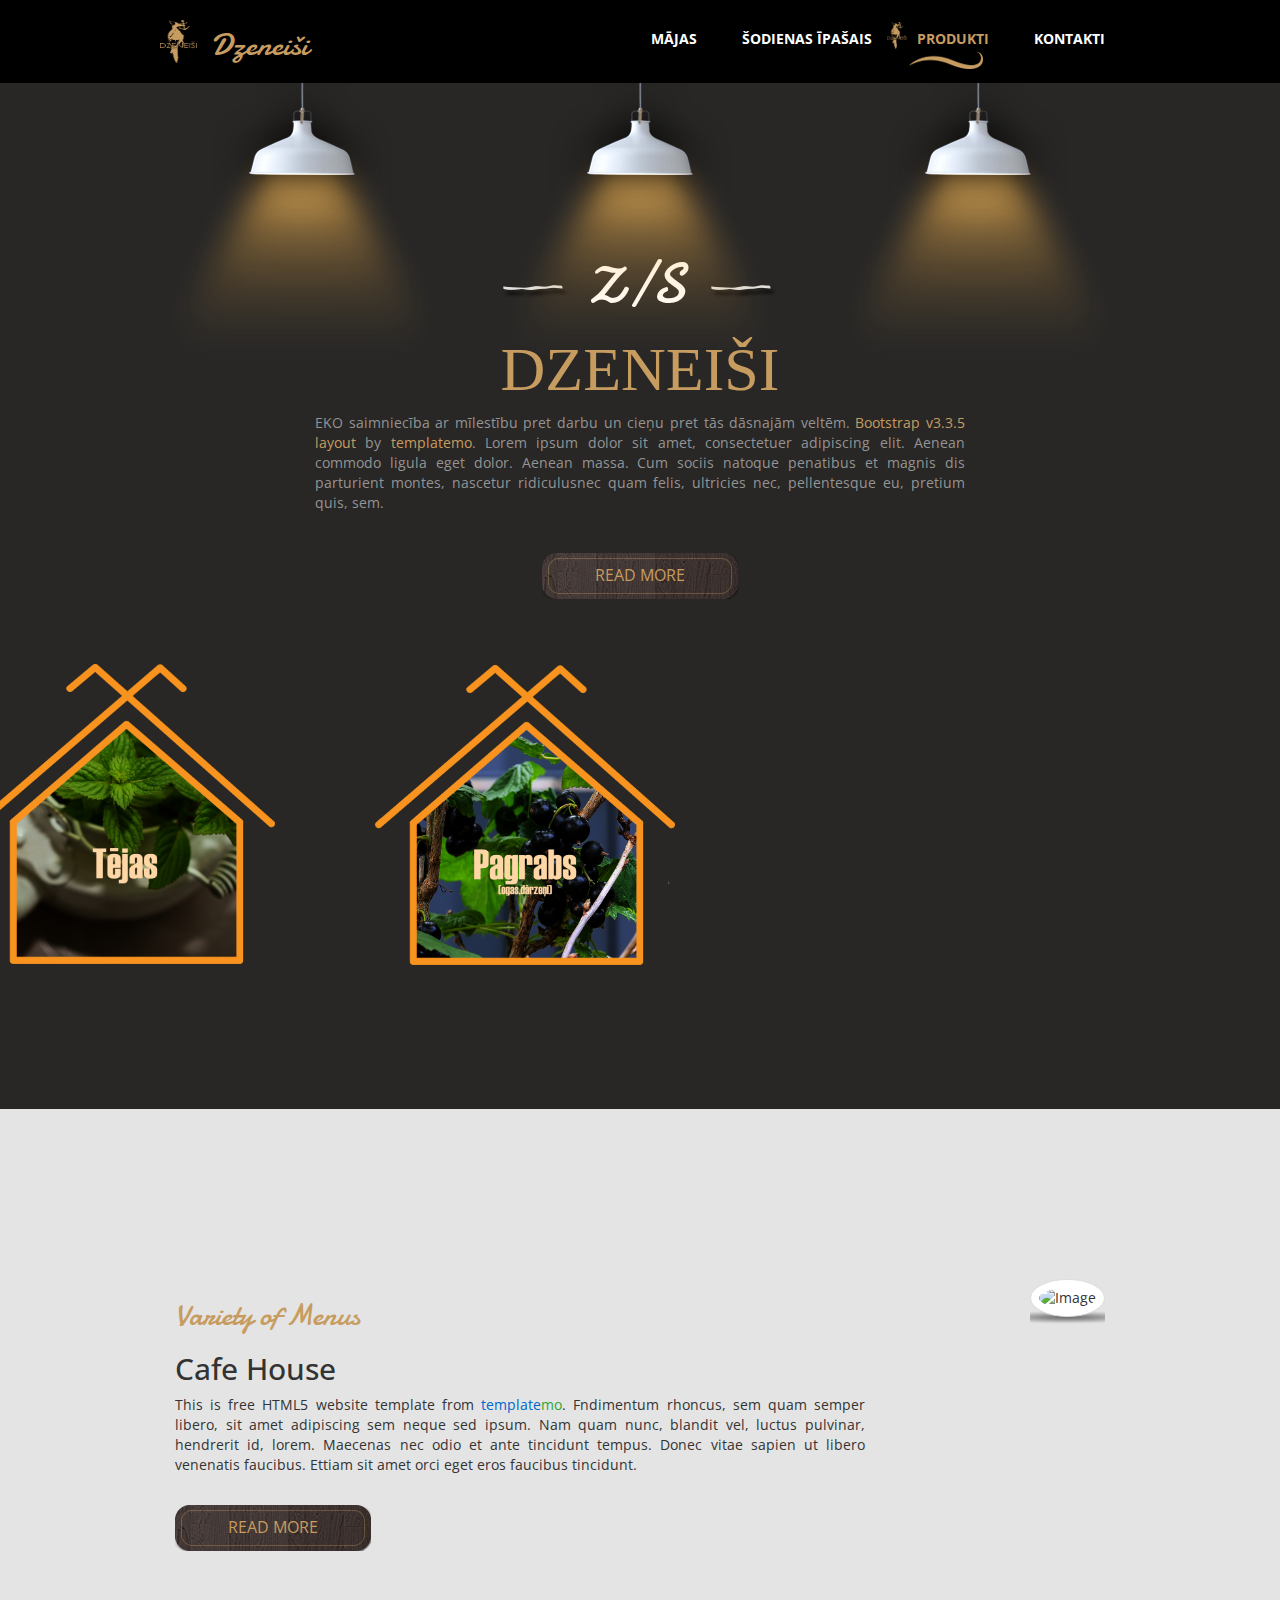
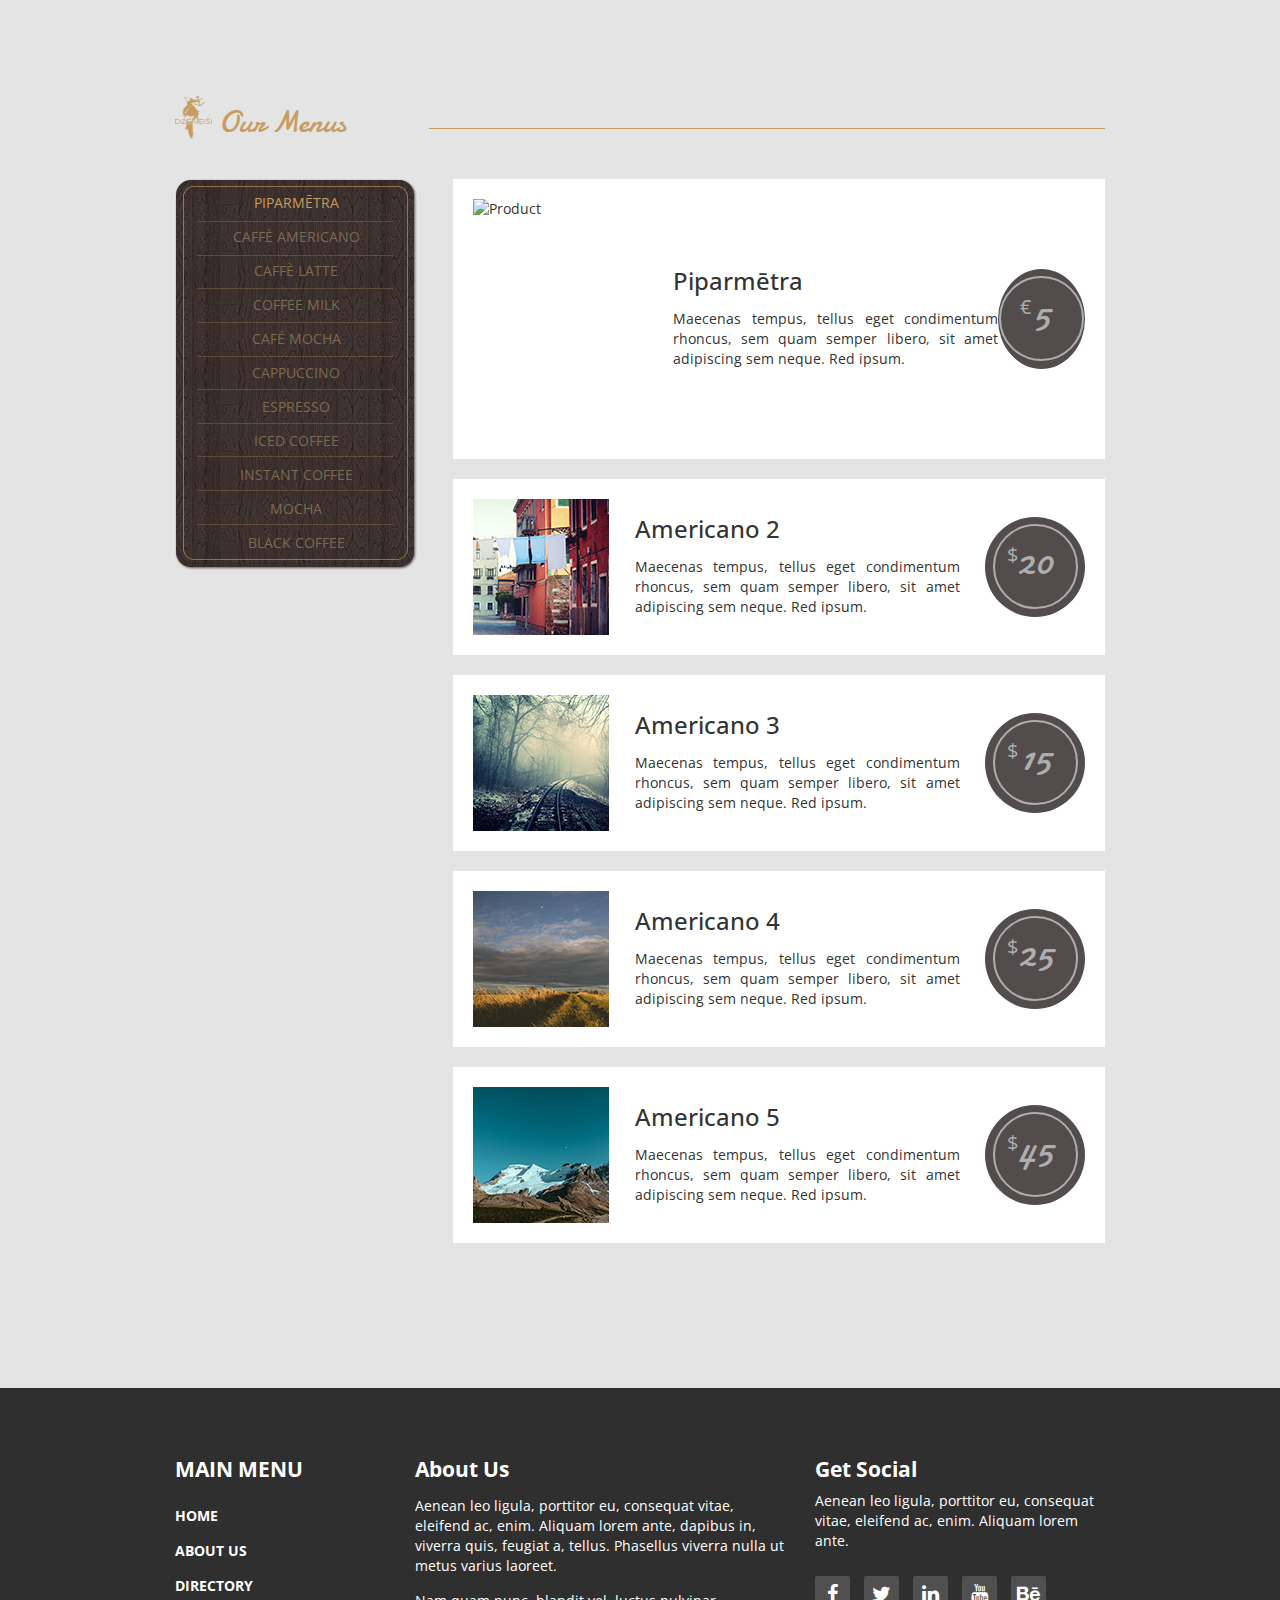
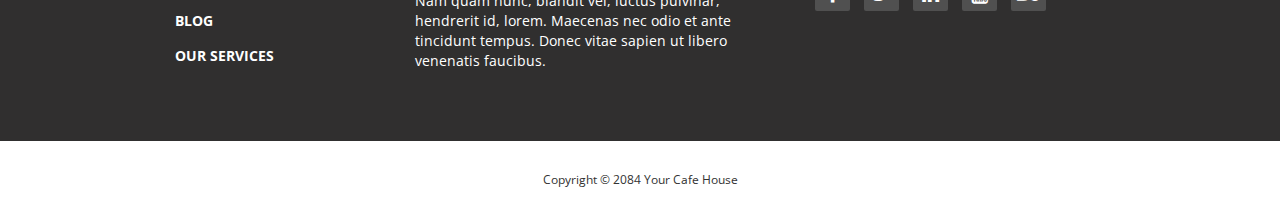
==== menu.html @ f677627c "Add files via upload" ====
<!DOCTYPE html>
<html lang="en">
<head>
  <meta charset="utf-8">
  <meta http-equiv="X-UA-Compatible" content="IE=edge">
  <meta name="viewport" content="width=device-width, initial-scale=1">
  <title>Dzeneiši</title>
<!-- 
-->
  <link href='http://fonts.googleapis.com/css?family=Open+Sans:400,300,400italic,600,700' rel='stylesheet' type='text/css'>
  <link href='http://fonts.googleapis.com/css?family=Damion' rel='stylesheet' type='text/css'>
  <link href="css/bootstrap.min.css" rel="stylesheet">
  <link href="css/font-awesome.min.css" rel="stylesheet">
  <link href="css/templatemo-style.css" rel="stylesheet">
  <link rel="shortcut icon" href="img/logo.ico" type="image/x-icon" />


  </head>
  <body>
    <!-- Preloader -->
    <div id="loader-wrapper">
      <div id="loader"></div>
      <div class="loader-section section-left"></div>
      <div class="loader-section section-right"></div>
    </div>
    <!-- End Preloader -->
    <div class="tm-top-header">
      <div class="container">
        <div class="row">
          <div class="tm-top-header-inner">
            <div class="tm-logo-container">
              <img src="img/logo.png" width="37px" height="43px" alt="Logo" class="tm-site-logo">
              <h1 class="tm-site-name tm-handwriting-font">Dzeneiši</h1>
            </div>
            <div class="mobile-menu-icon">
              <i class="fa fa-bars"></i>
            </div>
            <nav class="tm-nav">
              <ul>
                <li><a href="index.html">Mājas</a></li>
                <li><a href="today-special.html">Šodienas īpašais</a></li>
                <li><a href="menu.html" class="active">Produkti</a></li>
                <li><a href="contact.html">Kontakti</a></li>
              </ul>
            </nav>   
          </div>           
        </div>    
      </div>
    </div>
    <section class="tm-welcome-section">
      <div class="container tm-position-relative">
        <div class="tm-lights-container">
          <img src="img/light.png" alt="Light" class="light light-1">
          <img src="img/light.png" alt="Light" class="light light-2">
          <img src="img/light.png" alt="Light" class="light light-3">  
        </div>        
        <div class="row tm-welcome-content">
          <h2 class="white-text tm-handwriting-font tm-welcome-header"><img src="img/header-line.png" alt="Line" class="tm-header-line">&nbsp;Z/S&nbsp;&nbsp;<img src="img/header-line.png" alt="Line" class="tm-header-line"></h2>
          <h2 class="gold-text tm-welcome-header-2">Dzeneiši</h2>
          <p class="gray-text tm-welcome-description">EKO saimniecība ar mīlestību pret darbu un cieņu pret tās dāsnajām veltēm. <span class="gold-text">Bootstrap v3.3.5 layout</span> by <span class="gold-text">templatemo</span>. Lorem ipsum dolor sit amet, consectetuer adipiscing elit. Aenean commodo ligula eget dolor. Aenean massa. Cum sociis natoque penatibus et magnis dis parturient montes, nascetur ridiculusnec quam felis, ultricies nec, pellentesque eu, pretium quis, sem.</p>
          <a href="#main" class="tm-more-button tm-more-button-welcome">Read More</a>      
        </div>
			<div class="mobileContent" style="position:relative; height:60px;">
				<a href="index.html">
					<img src="img/house.png"
				style="position:absolute; top:-325px; left:-200px; width:300px; height:300px; border:none;"
				title="Tējas"
				alt="Tējas"></a>
			</div>
			<div style="position:relative; height:60px; id=”content-desktop” ">
				<a href="menu3.html#tejas">
					<img src="img/housePag.png"
				style="position:absolute; top:-384px; left:200px; width:300px; height:300px; border:none;"
				title="Tējas"
				alt="Tējas"></a>
			</div>
      </div>      
    </section>
    <div class="tm-main-section light-gray-bg">
      <div class="container" id="main">
        <section class="tm-section row">
          <div class="col-lg-9 col-md-9 col-sm-8">
            <h2 class="tm-section-header gold-text tm-handwriting-font">Variety of Menus</h2>
            <h2>Cafe House</h2>
            <p class="tm-welcome-description">This is free HTML5 website template from <span class="blue-text">template</span><span class="green-text">mo</span>. Fndimentum rhoncus, sem quam semper libero, sit amet adipiscing sem neque sed ipsum. Nam quam nunc, blandit vel, luctus pulvinar, hendrerit id, lorem. Maecenas nec odio et ante tincidunt tempus. Donec vitae sapien ut libero venenatis faucibus. Ettiam sit amet orci eget eros faucibus tincidunt.</p>
            <a href="#" class="tm-more-button margin-top-30">Read More</a> 
          </div>
          <div class="col-lg-3 col-md-3 col-sm-4 tm-welcome-img-container">
            <div class="inline-block shadow-img">
              <img src="img/1.jpg" alt="Image" class="img-circle img-thumbnail">  
            </div>              
          </div>            
        </section>          
        <section class="tm-section row">
          <div class="col-lg-12 tm-section-header-container margin-bottom-30">
            <h2 class="tm-section-header gold-text tm-handwriting-font"><img src="img/logo.png" width="37px" height="43px" alt="Logo" class="tm-site-logo"> Our Menus</h2>
            <div class="tm-hr-container"><hr class="tm-hr"></div>
          </div>
          <div>
            <div class="col-lg-3 col-md-3">
              <div class="tm-position-relative margin-bottom-30">              
                <nav class="tm-side-menu">
                  <ul>
                    <li><a href="#pipar" class="active">Piparmētra</a></li>
                    <li><a href="#">Caffè Americano</a></li>
                    <li><a href="#">Caffè latte</a></li>
                    <li><a href="#">Coffee milk</a></li>
                    <li><a href="#">Café mocha</a></li>
                    <li><a href="#">Cappuccino</a></li>
                    <li><a href="#">Espresso</a></li>
                    <li><a href="#">Iced coffee</a></li>
                    <li><a href="#">Instant coffee</a></li>
                    <li><a href="#">Mocha</a></li>
                    <li><a href="#">black coffee</a></li>
                  </ul>              
                </nav>    
                <img src="img/vertical-menu-bg.png" alt="Menu bg" class="tm-side-menu-bg">
              </div>  
            </div>            
            <div class="tm-menu-product-content col-lg-9 col-md-9"> <!-- menu content -->
              <div id="pipar" class="tm-product">
                <img src="img/pipar1.png" width="200px" height="240px" alt="Product">
                <div  class="tm-product-text">
                  <h3 class="tm-product-title">Piparmētra</h3>
                  <p class="tm-product-description">Maecenas tempus, tellus eget condimentum rhoncus, sem quam semper libero, sit amet adipiscing sem neque. Red ipsum.</p>
                </div>
                <div class="tm-product-price">
                  <a href="pipar.html" class="tm-product-price-link tm-handwriting-font"><span class="tm-product-price-currency">€</span>5</a>
                </div>
              </div>
              <div class="tm-product">
                <img src="img/menu-2.jpg" alt="Product">
                <div class="tm-product-text">
                  <h3 class="tm-product-title">Americano 2</h3>
                  <p class="tm-product-description">Maecenas tempus, tellus eget condimentum rhoncus, sem quam semper libero, sit amet adipiscing sem neque. Red ipsum.</p>
                </div>
                <div class="tm-product-price">
                  <a href="#" class="tm-product-price-link tm-handwriting-font"><span class="tm-product-price-currency">$</span>20</a>
                </div>
              </div>
              <div class="tm-product">
                <img src="img/menu-3.jpg" alt="Product">
                <div class="tm-product-text">
                  <h3 class="tm-product-title">Americano 3</h3>
                  <p class="tm-product-description">Maecenas tempus, tellus eget condimentum rhoncus, sem quam semper libero, sit amet adipiscing sem neque. Red ipsum.</p>
                </div>
                <div class="tm-product-price">
                  <a href="#" class="tm-product-price-link tm-handwriting-font"><span class="tm-product-price-currency">$</span>15</a>
                </div>
              </div>
              <div class="tm-product">
                <img src="img/menu-4.jpg" alt="Product">
                <div class="tm-product-text">
                  <h3 class="tm-product-title">Americano 4</h3>
                  <p class="tm-product-description">Maecenas tempus, tellus eget condimentum rhoncus, sem quam semper libero, sit amet adipiscing sem neque. Red ipsum.</p>
                </div>
                <div class="tm-product-price">
                  <a href="#" class="tm-product-price-link tm-handwriting-font"><span class="tm-product-price-currency">$</span>25</a>
                </div>
              </div>
              <div class="tm-product">
                <img src="img/menu-5.jpg" alt="Product">
                <div class="tm-product-text">
                  <h3 class="tm-product-title">Americano 5</h3>
                  <p class="tm-product-description">Maecenas tempus, tellus eget condimentum rhoncus, sem quam semper libero, sit amet adipiscing sem neque. Red ipsum.</p>
                </div>
                <div class="tm-product-price">
                  <a href="#" class="tm-product-price-link tm-handwriting-font"><span class="tm-product-price-currency">$</span>45</a>
                </div>
              </div>
            </div>
          </div>          
        </section>
      </div>
    </div> 
    <footer>
      <div class="tm-black-bg">
        <div class="container">
          <div class="row margin-bottom-60">
            <nav class="col-lg-3 col-md-3 tm-footer-nav tm-footer-div">
              <h3 class="tm-footer-div-title">Main Menu</h3>
              <ul>
                <li><a href="#">Home</a></li>
                <li><a href="#">About Us</a></li>
                <li><a href="#">Directory</a></li>
                <li><a href="#">Blog</a></li>
                <li><a href="#">Our Services</a></li>
              </ul>
            </nav>
            <div class="col-lg-5 col-md-5 tm-footer-div">
              <h3 class="tm-footer-div-title">About Us</h3>
              <p class="margin-top-15">Aenean leo ligula, porttitor eu, consequat vitae, eleifend ac, enim. Aliquam lorem ante, dapibus in, viverra quis, feugiat a, tellus. Phasellus viverra nulla ut metus varius laoreet.</p>
              <p class="margin-top-15">Nam quam nunc, blandit vel, luctus pulvinar, hendrerit id, lorem. Maecenas nec odio et ante tincidunt tempus. Donec vitae sapien ut libero venenatis faucibus.</p>
            </div>
            <div class="col-lg-4 col-md-4 tm-footer-div">
              <h3 class="tm-footer-div-title">Get Social</h3>
              <p>Aenean leo ligula, porttitor eu, consequat vitae, eleifend ac, enim. Aliquam lorem ante.</p>
              <div class="tm-social-icons-container">
                <a href="#" class="tm-social-icon"><i class="fa fa-facebook"></i></a>
                <a href="#" class="tm-social-icon"><i class="fa fa-twitter"></i></a>
                <a href="#" class="tm-social-icon"><i class="fa fa-linkedin"></i></a>
                <a href="#" class="tm-social-icon"><i class="fa fa-youtube"></i></a>
                <a href="#" class="tm-social-icon"><i class="fa fa-behance"></i></a>
              </div>
            </div>
          </div>          
        </div>  
      </div>      
      <div>
        <div class="container">
          <div class="row tm-copyright">
           <p class="col-lg-12 small copyright-text text-center">Copyright &copy; 2084 Your Cafe House</p>
         </div>  
       </div>
     </div>
   </footer> <!-- Footer content-->  
   <!-- JS -->
   <script type="text/javascript" src="js/jquery-1.11.2.min.js"></script>      <!-- jQuery -->
   <script type="text/javascript" src="js/templatemo-script.js"></script>      <!-- Templatemo Script -->

 </body>
 </html>
---- css/templatemo-style.css ----
/** 
/** 

Cafe House Template

http://www.templatemo.com/tm-466-cafe-house

.mobileContent [ display: none;]    
COLOR CODES
  Gold: #c79c60;
*/

/** Preloader 
* https://ihatetomatoes.net/create-custom-preloading-screen/
*/
#loader-wrapper {
    position: fixed;
    top: 0;
    left: 0;
    width: 100%;
    height: 100%;
    z-index: 1000;
}
#loader {
    display: block;
    position: relative;
    left: 50%;
    top: 50%;
    width: 150px;
    height: 150px;
    margin: -75px 0 0 -75px;
    border-radius: 50%;
    border: 3px solid transparent;
    border-top-color: #3498db;

    -webkit-animation: spin 2s linear infinite; /* Chrome, Opera 15+, Safari 5+ */
    animation: spin 2s linear infinite; /* Chrome, Firefox 16+, IE 10+, Opera */

    z-index: 1001;
}
#loader:before {
    content: "";
    position: absolute;
    top: 5px;
    left: 5px;
    right: 5px;
    bottom: 5px;
    border-radius: 50%;
    border: 3px solid transparent;
    border-top-color: #e74c3c;

    -webkit-animation: spin 3s linear infinite; /* Chrome, Opera 15+, Safari 5+ */
    animation: spin 3s linear infinite; /* Chrome, Firefox 16+, IE 10+, Opera */
}

#loader:after {
    content: "";
    position: absolute;
    top: 15px;
    left: 15px;
    right: 15px;
    bottom: 15px;
    border-radius: 50%;
    border: 3px solid transparent;
    border-top-color: #f9c922;

    -webkit-animation: spin 1.5s linear infinite; /* Chrome, Opera 15+, Safari 5+ */
      animation: spin 1.5s linear infinite; /* Chrome, Firefox 16+, IE 10+, Opera */
}

@-webkit-keyframes spin {
    0%   { 
        -webkit-transform: rotate(0deg);  /* Chrome, Opera 15+, Safari 3.1+ */
        -ms-transform: rotate(0deg);  /* IE 9 */
        transform: rotate(0deg);  /* Firefox 16+, IE 10+, Opera */
    }
    100% {
        -webkit-transform: rotate(360deg);  /* Chrome, Opera 15+, Safari 3.1+ */
        -ms-transform: rotate(360deg);  /* IE 9 */
        transform: rotate(360deg);  /* Firefox 16+, IE 10+, Opera */
    }
}
@keyframes spin {
    0%   { 
        -webkit-transform: rotate(0deg);  /* Chrome, Opera 15+, Safari 3.1+ */
        -ms-transform: rotate(0deg);  /* IE 9 */
        transform: rotate(0deg);  /* Firefox 16+, IE 10+, Opera */
    }
    100% {
        -webkit-transform: rotate(360deg);  /* Chrome, Opera 15+, Safari 3.1+ */
        -ms-transform: rotate(360deg);  /* IE 9 */
        transform: rotate(360deg);  /* Firefox 16+, IE 10+, Opera */
    }
}

#loader-wrapper .loader-section {
    position: fixed;
    top: 0;
    width: 51%;
    height: 100%;
    background: #222222;
    z-index: 1000;
    -webkit-transform: translateX(0);  /* Chrome, Opera 15+, Safari 3.1+ */
    -ms-transform: translateX(0);  /* IE 9 */
    transform: translateX(0);  /* Firefox 16+, IE 10+, Opera */
}

#loader-wrapper .loader-section.section-left {
    left: 0;
}

#loader-wrapper .loader-section.section-right {
    right: 0;
}

/* Loaded */
.loaded #loader-wrapper .loader-section.section-left {
    -webkit-transform: translateX(-100%);  /* Chrome, Opera 15+, Safari 3.1+ */
        -ms-transform: translateX(-100%);  /* IE 9 */
            transform: translateX(-100%);  /* Firefox 16+, IE 10+, Opera */

    -webkit-transition: all 0.7s 0.3s cubic-bezier(0.645, 0.045, 0.355, 1.000);  
            transition: all 0.7s 0.3s cubic-bezier(0.645, 0.045, 0.355, 1.000);
}

.loaded #loader-wrapper .loader-section.section-right {
    -webkit-transform: translateX(100%);  /* Chrome, Opera 15+, Safari 3.1+ */
        -ms-transform: translateX(100%);  /* IE 9 */
            transform: translateX(100%);  /* Firefox 16+, IE 10+, Opera */

-webkit-transition: all 0.7s 0.3s cubic-bezier(0.645, 0.045, 0.355, 1.000);  
    transition: all 0.7s 0.3s cubic-bezier(0.645, 0.045, 0.355, 1.000);
}

.loaded #loader {
    opacity: 0;
    -webkit-transition: all 0.3s ease-out;  
            transition: all 0.3s ease-out;
}
.loaded #loader-wrapper {
    visibility: hidden;

    -webkit-transform: translateY(-100%);  /* Chrome, Opera 15+, Safari 3.1+ */
        -ms-transform: translateY(-100%);  /* IE 9 */
            transform: translateY(-100%);  /* Firefox 16+, IE 10+, Opera */

    -webkit-transition: all 0.3s 1s ease-out;  
            transition: all 0.3s 1s ease-out;
}
/* end Preloader */

body { overflow-x: hidden; }
ul { 
  margin: 0; 
  padding: 0;
}
* { font-family: 'Open Sans', sans-serif; }
.container { max-width: 960px; }
.tm-handwriting-font { font-family: 'Damion', cursive; }
.tm-top-header {
  background: black;
  color: white;
}
.tm-site-logo,
 .tm-site-name {
  vertical-align: bottom;
}
.tm-site-name {
  color: #c79c60;
  display: inline-block;
  font-size: 32px;
  margin: 0 10px;  
}
.tm-logo-container { padding: 10px 0; }
.tm-nav {
  display: -webkit-box;
  display: -webkit-flex;
  display: -ms-flexbox;
  display: flex;
  -webkit-box-align: center;
  -webkit-align-items: center;
      -ms-flex-align: center;
          align-items: center;
  font-weight: 700;
  text-transform: uppercase;  
}
.tm-nav li {
  list-style: none;
  float: left;
}
.tm-nav li a {
  color: white;
  display: inline-block;
  padding: 15px 15px 20px 30px;
  -webkit-transition: all 0.3s ease;
          transition: all 0.3s ease;
}
.tm-nav li a:hover,
 .tm-nav li a:focus,
 .tm-nav li a.active {  
  color: #c79c60;
  text-decoration: none;
}
.tm-nav li a.active {
  background: url(../img/logo.png) no-repeat, url(../img/nav-underline.png) no-repeat;
  background-size: 20px, 74px 17px;
  background-position: 0% 30%, center bottom;
}
.tm-top-header-inner {
  display: -webkit-box;
  display: -webkit-flex;
  display: -ms-flexbox;
  display: flex;
  -webkit-box-pack: justify;
  -webkit-justify-content: space-between;
      -ms-flex-pack: justify;
          justify-content: space-between;
  padding-top: 10px;
  padding-bottom: 10px;
}
.mobile-menu-icon { display: none; }
.tm-section { margin-bottom: 125px; }
.tm-section-margin-bottom-0 { margin-bottom: 0; }

/* Welcome */
.tm-welcome-section {
  background: #282726;
  text-align: center;
}
.white-text { color: white; }
.blue-text { color: #0066CC; }
.gold-text { color: #c79c60; }
.gray-text { color: #949494; }
.green-text { color: #30A430; }
.tm-welcome-header { font-size: 56px; }
.tm-welcome-header-2 {
  font-family: 'Times New Roman', serif;
  font-size: 62px;
  text-transform: uppercase;
}
.tm-welcome-content {
  margin: 150px auto 350px;
  max-width: 650px;
}
.tm-welcome-description { text-align: justify; }
.tm-welcome-img-container { text-align: right; }
.tm-more-button-welcome { margin: 40px auto; }
.tm-more-button {  
  display: -webkit-box;  
  display: -webkit-flex;  
  display: -ms-flexbox;  
  display: flex;
  -webkit-box-pack: center;
  -webkit-justify-content: center;
      -ms-flex-pack: center;
          justify-content: center;
  -webkit-box-align: center;
  -webkit-align-items: center;
      -ms-flex-align: center;
          align-items: center;
  background-image: url(../img/tm-brown-button.png);
  width: 196px;
  height: 46px;  
  text-transform: uppercase;
  font-size: 16px;
  color: #c79c60;
  -webkit-transition: all 0.3s ease;
          transition: all 0.3s ease;
}
.tm-more-button:hover,
.tm-more-button:focus {
  color: white;
  text-decoration: none;
}
.tm-position-relative { position: relative; }
.tm-table-set {
  position: absolute;
  bottom: -100px;
  left: 0;
}
.tm-lights-container {
  position: absolute;
  top: 0;
  left: 0;
  display: -webkit-box;
  display: -webkit-flex;
  display: -ms-flexbox;
  display: flex;
  -webkit-box-pack: justify;
  -webkit-justify-content: space-between;
      -ms-flex-pack: justify;
          justify-content: space-between;
  width: 100%;
}

/* Main content */
.light-gray-bg { background-color: #e4e4e4; }
.tm-main-section { padding-top: 170px; }
.img-thumbnail { padding: 8px; }
.inline-block { display: inline-block; }
.shadow-img {
  background: url(../img/shadow.png) no-repeat center bottom;
  padding-bottom: 7px;
}
.margin-top-30 { margin-top: 30px; }

/* Footer */
.tm-black-bg {
  background-color: #302f2f;
  color: white;
  padding-top: 50px;
}
.tm-footer-div-title {
  color: white;
  font-size: 21px;
  font-weight: 700;
}
.tm-footer-nav {
  font-weight: 700;
  text-transform: uppercase;
}
.tm-footer-nav ul { list-style: none; }
.tm-footer-nav li { padding: 15px 0 0 0; }
.tm-footer-nav li a { color: white; }
.tm-footer-nav li a:hover {
  color: #c79c60;
  text-decoration: none;
}
.margin-bottom-30 { margin-bottom: 30px; }
.margin-bottom-60 { margin-bottom: 60px; }
.margin-top-60 { margin-top: 60px; }
.margin-top-15 { margin-top: 15px; }
.copyright-text {
  margin-top: 30px;
  margin-bottom: 30px;
}
.tm-social-icon {
  background-color: #505050;
  color: white;
  display: inline-block;
  font-size: 20px;
  -webkit-transition: all 0.3s ease;
  transition: all 0.3s ease;
  width: 35px;
  height: 35px;
  border-radius: 2px;
  text-align: center;
  padding-top: 4px;
  margin-right: 10px;
}
.tm-social-icon:last-child { margin-right: 0; }
.tm-social-icon:hover,
.tm-social-icon:focus {
  background-color: #BB8232;
  color: white;
}
.tm-social-icons-container { margin-top: 25px; }
.tm-popular-item {
  background: url(../img/popular-item-bg.png) no-repeat;
  background-size: 100% 100%;
  max-width: 294px;
  margin-top: 30px;  
  margin-bottom: 80px;
}
.tm-popular-item-img { margin-left: 3px; }
.tm-popular-items-container {
  display: -webkit-box;
  display: -webkit-flex;
  display: -ms-flexbox;
  display: flex;
  -webkit-flex-wrap: wrap;
      -ms-flex-wrap: wrap;
          flex-wrap: wrap;
  -webkit-box-pack: justify;
  -webkit-justify-content: space-between;
      -ms-flex-pack: justify;
          justify-content: space-between;
  margin-bottom: 40px;
}
.tm-popular-items-container:last-child { margin-top: 15px; }
.tm-popular-item-description {
  padding: 0 30px 60px;
  position: relative;
  text-align: center;
}
.tm-popular-item-title,
.order-now-link {
  color: rgb(174,174,174);
  -webkit-transition: all 0.3s ease;
          transition: all 0.3s ease;
}
.order-now-link {
  font-size: 24px;
  border: 2px solid rgb(174,174,174);
  border-radius: 50%;
  width: 85px;
  height: 85px;
  padding-top: 8px;
  -webkit-transition: all 0.3s ease;
          transition: all 0.3s ease;
}
.tm-popular-item:hover { background-image: url(../img/popular-item-bg-hover.png); }
.tm-popular-item:hover .tm-popular-item-title { color: #c79c60; }
.tm-popular-item:hover hr {
  border-color: #c79c60;
  -webkit-transition: all 0.3s ease;
          transition: all 0.3s ease;
}
.tm-popular-item:hover .order-now-link {
  border-color: #c79c60;
  color: #c79c60;
  text-decoration: none;
}
.tm-popular-item-title {
  font-size: 34px;
  margin-top: 0;
  margin-bottom: 0;
}
.tm-popular-item-hr {
  margin-top: 0;
  margin-bottom: 15px;
}
.bigger-first-letter { font-size: 60px; }
.order-now-container {
  width: 100px;
  height: 100px;
  background-color: rgb(82, 76, 76);
  border-radius: 50%;
  margin: 0 auto;
  display: -webkit-box;
  display: -webkit-flex;
  display: -ms-flexbox;
  display: flex;
  -webkit-box-align: center;
  -webkit-align-items: center;
      -ms-flex-align: center;
          align-items: center;
  -webkit-box-pack: center;
  -webkit-justify-content: center;
      -ms-flex-pack: center;
          justify-content: center;
  color: white;
  position: absolute;
  left: 92px;
  bottom: -50px;
}
.tm-special-item {
  display: inline-block;
  padding: 8px;
  background-color: white;
  max-width: 100%;
}
.tm-special-img-container {
  display: inline-block;
  position: relative;
  max-width: 100%;
}

.tm-special-description {
  position: absolute;
  left: 0;
  bottom: 0;
  color: white;
  background: rgba(0,0,0,0.6);
  width: 100%;
  padding: 12px 10px 5px;
}
.tm-special-title { margin-top: 0; }
.tm-special-container {
  display: -webkit-box;
  display: -webkit-flex;
  display: -ms-flexbox;
  display: flex;
  -webkit-box-pack: justify;
  -webkit-justify-content: space-between;
      -ms-flex-pack: justify;
          justify-content: space-between;
}
.tm-special-container-right {
  display: -webkit-box;
  display: -webkit-flex;
  display: -ms-flexbox;
  display: flex;
  -webkit-box-orient: vertical;
  -webkit-box-direction: normal;
  -webkit-flex-direction: column;
      -ms-flex-direction: column;
          flex-direction: column;
  -webkit-box-pack: justify;
  -webkit-justify-content: space-between;
      -ms-flex-pack: justify;
          justify-content: space-between;
}
.tm-special-container-lower {
  display: -webkit-box;
  display: -webkit-flex;
  display: -ms-flexbox;
  display: flex;
  -webkit-box-pack: justify;
  -webkit-justify-content: space-between;
      -ms-flex-pack: justify;
          justify-content: space-between;
}

/* http://stackoverflow.com/questions/488830/ol-with-numbers-another-color */
ol { counter-reset: item }
ol li { display: block }
ol li:before { 
  content: counter(item) ". "; 
  counter-increment: item;
  color: #c79c60; 
  font-weight: 700;
}
.tm-section-header-container {
  display: -webkit-box;
  display: -webkit-flex;
  display: -ms-flexbox;
  display: flex;
  -webkit-box-align: end;
  -webkit-align-items: flex-end;
      -ms-flex-align: end;
          align-items: flex-end;
}
/*http://stackoverflow.com/questions/1032914/how-to-make-a-div-to-fill-a-remaining-horizontal-space-a-very-simple-but-annoyi*/
.tm-section-header { width: 350px; }
.tm-hr-container {
  width: 100%;
  height: 41px;
}
.tm-hr { border-color: #c79c60; }
.tm-daily-menu-container { overflow: hidden; }

/* Menu */
.tm-side-menu {
  color: white;
  width: 242px;
  padding-top: 7px;
  position: relative;
  z-index: 1;
  text-align: center;
  text-transform: uppercase;  
}
.tm-side-menu-bg {
  position: absolute;
  top: 0;
  left: 0;
}
.tm-side-menu li { list-style: none; }
.tm-side-menu li a {
  color: #7c6a51;
  padding: 7px;
  display: block;
  -webkit-transition: all 0.3s ease;
          transition: all 0.3s ease;
}
.tm-side-menu li a:hover,
.tm-side-menu li a.active {
  color: #c79c60;
  text-decoration: none;
}
.tm-product {
  margin-right: 0;
  margin-left: auto;
  max-width: 652px;
  display: -webkit-box;
  display: -webkit-flex;
  display: -ms-flexbox;
  display: flex;
  -webkit-box-pack: justify;
  -webkit-justify-content: space-between;
      -ms-flex-pack: justify;
          justify-content: space-between;
  -webkit-box-align: center;
  -webkit-align-items: center;
      -ms-flex-align: center;
          align-items: center;
  background-color: white;
  padding: 20px;
}
.tm-product-text { max-width: 325px; }
.tm-product-price {
  width: 100px;
  height: 100px;
  background-color: rgb(82, 76, 76);
  border-radius: 50%;
  display: -webkit-box;
  display: -webkit-flex;
  display: -ms-flexbox;
  display: flex;
  -webkit-box-align: center;
  -webkit-align-items: center;
      -ms-flex-align: center;
          align-items: center;
  -webkit-box-pack: center;
  -webkit-justify-content: center;
      -ms-flex-pack: center;
          justify-content: center;
  color: white;
  position: relative;
}
.tm-product-title {
  margin-top: 0;
  margin-bottom: 15px;
  -webkit-transition: all 0.3s ease;
          transition: all 0.3s ease;
}
.tm-product-description {
  margin-bottom: 0;
  text-align: justify;
}
.tm-product-price-link {
  border: 2px solid rgb(174,174,174);
  border-radius: 50%;
  width: 85px;
  height: 85px;
  -webkit-transition: all 0.3s ease;
          transition: all 0.3s ease;
  text-align: center;
  padding-top: 7px;
  font-size: 40px;
  color: rgb(174,174,174);
}
.tm-product {
  cursor: pointer;
  margin-bottom: 20px;
}
.tm-product:hover .tm-product-price-link {
  border-color: #c79c60;
  color: #c79c60;
  text-decoration: none;  
}
.tm-product:hover .tm-product-title { color: #c79c60; }
.tm-product-price-currency {
  font-size: 20px;
  position: absolute;
  top: 24px;
  left: 22px;
}
.form-control {
  border-color: #c79c60;
  border-radius: 10px;
}
.form-control:focus { 
  border-color: rgb(136, 93, 33); 
  -webkit-box-shadow: inset 0 1px 1px rgba(0,0,0,.075), 0 0 8px rgba(199, 156, 96, 0.6); 
          box-shadow: inset 0 1px 1px rgba(0,0,0,.075), 0 0 8px rgba(199, 156, 96, 0.6);
}
button.tm-more-button {
  background-color: transparent;
  border: 0;
  display: block;
  outline: 0;
}
#google-map {
  position: absolute; right: -420px; top: -490px;
  margin-bottom: 50px;
  height: 350px;
  width: 350px;
  border: 3px solid #fff;
  border-radius: 10px;
}

@media screen and (max-width: 991px) {
  .tm-welcome-content { margin-bottom: 250px; }
  .tm-main-section { padding-top: 200px; }
  .light { 
    width: 240px; 
    height: auto;
  }
  .tm-footer-div { margin-bottom: 40px; }
  .tm-special-container { display: block; }
  .tm-special-container-left { margin-bottom: 15px; }
  .tm-special-container-lower {
    -webkit-box-pack: start;
    -webkit-justify-content: flex-start;
        -ms-flex-pack: start;
            justify-content: flex-start;
    margin-top: 15px;
  }
  .tm-special-container-lower .tm-special-item { margin-right: 10px; }
  .tm-special-container-lower .tm-special-item:last-child { margin-right: 0; }
  .tm-product { margin-left: 0; }
  .tm-daily-menu-img { margin-bottom: 30px; }
  #google-map { margin-top: 50px;}
}

@media screen and (max-width: 767px) {
  .tm-nav { display: none; }
  .tm-nav li a { padding-left: 35px; }
  .tm-logo-container { margin-left: 15px; }  
  .mobile-menu-icon {
    display: block;
    cursor: pointer;
    color: #c79c60;
    font-size: 30px;
    position: fixed;
    top: 15px;
    right: 15px;
    background-color: rgba(0,0,0,0.6);
    padding: 6px 15px;
    z-index: 1000;
  }
  .tm-nav {
    height: auto;
    position: fixed;
    z-index: 1000;
    top: 69px;
    right: 15px;
    background-color: rgba(0,0,0,0.7);
  }
  .tm-nav li { float: none; }
  .tm-nav li a {
     display: block;
     padding-bottom: 15px;
     margin-bottom: 5px;
  }
  .tm-nav li a.active { background-position: 7% 30%, 40% bottom; }
  .light-1, .light-2 { display: none; }
  .tm-lights-container { -webkit-box-pack: center; -webkit-justify-content: center; -ms-flex-pack: center; justify-content: center; }
  .tm-welcome-header { font-size: 40px; }
  .tm-welcome-img-container { 
    margin-top: 30px;
    text-align: left; 
  }
  .tm-header-line { width: 44px; }
  .tm-main-section { padding-top: 130px; }
  .tm-section-header-container { 
    -webkit-box-align: start; 
    -webkit-align-items: flex-start; 
        -ms-flex-align: start; 
            align-items: flex-start;
    -webkit-box-orient: vertical;
    -webkit-box-direction: normal;
    -webkit-flex-direction: column;
        -ms-flex-direction: column;
            flex-direction: column; 
  }
}

@media screen and (max-width: 650px) {
  .tm-welcome-content {  margin-bottom: 190px; }
  .tm-product {
    -webkit-box-orient: vertical;
    -webkit-box-direction: normal;
    -webkit-flex-direction: column;
        -ms-flex-direction: column;
            flex-direction: column;
  }
  .tm-product-text {
    max-width: 100%;
    margin-top: 20px;
    margin-bottom: 15px;
    text-align: center;
  }
  .tm-product-description { text-align: center; }
}

@media screen and (max-width: 550px) {
  .tm-welcome-content { margin-bottom: 130px; }
}

@media screen and (max-width: 450px) {
  .tm-welcome-content { margin-bottom: 90px; }
}

@media screen and (max-width: 370px) {
  .tm-welcome-content { margin-bottom: 60px; }
}
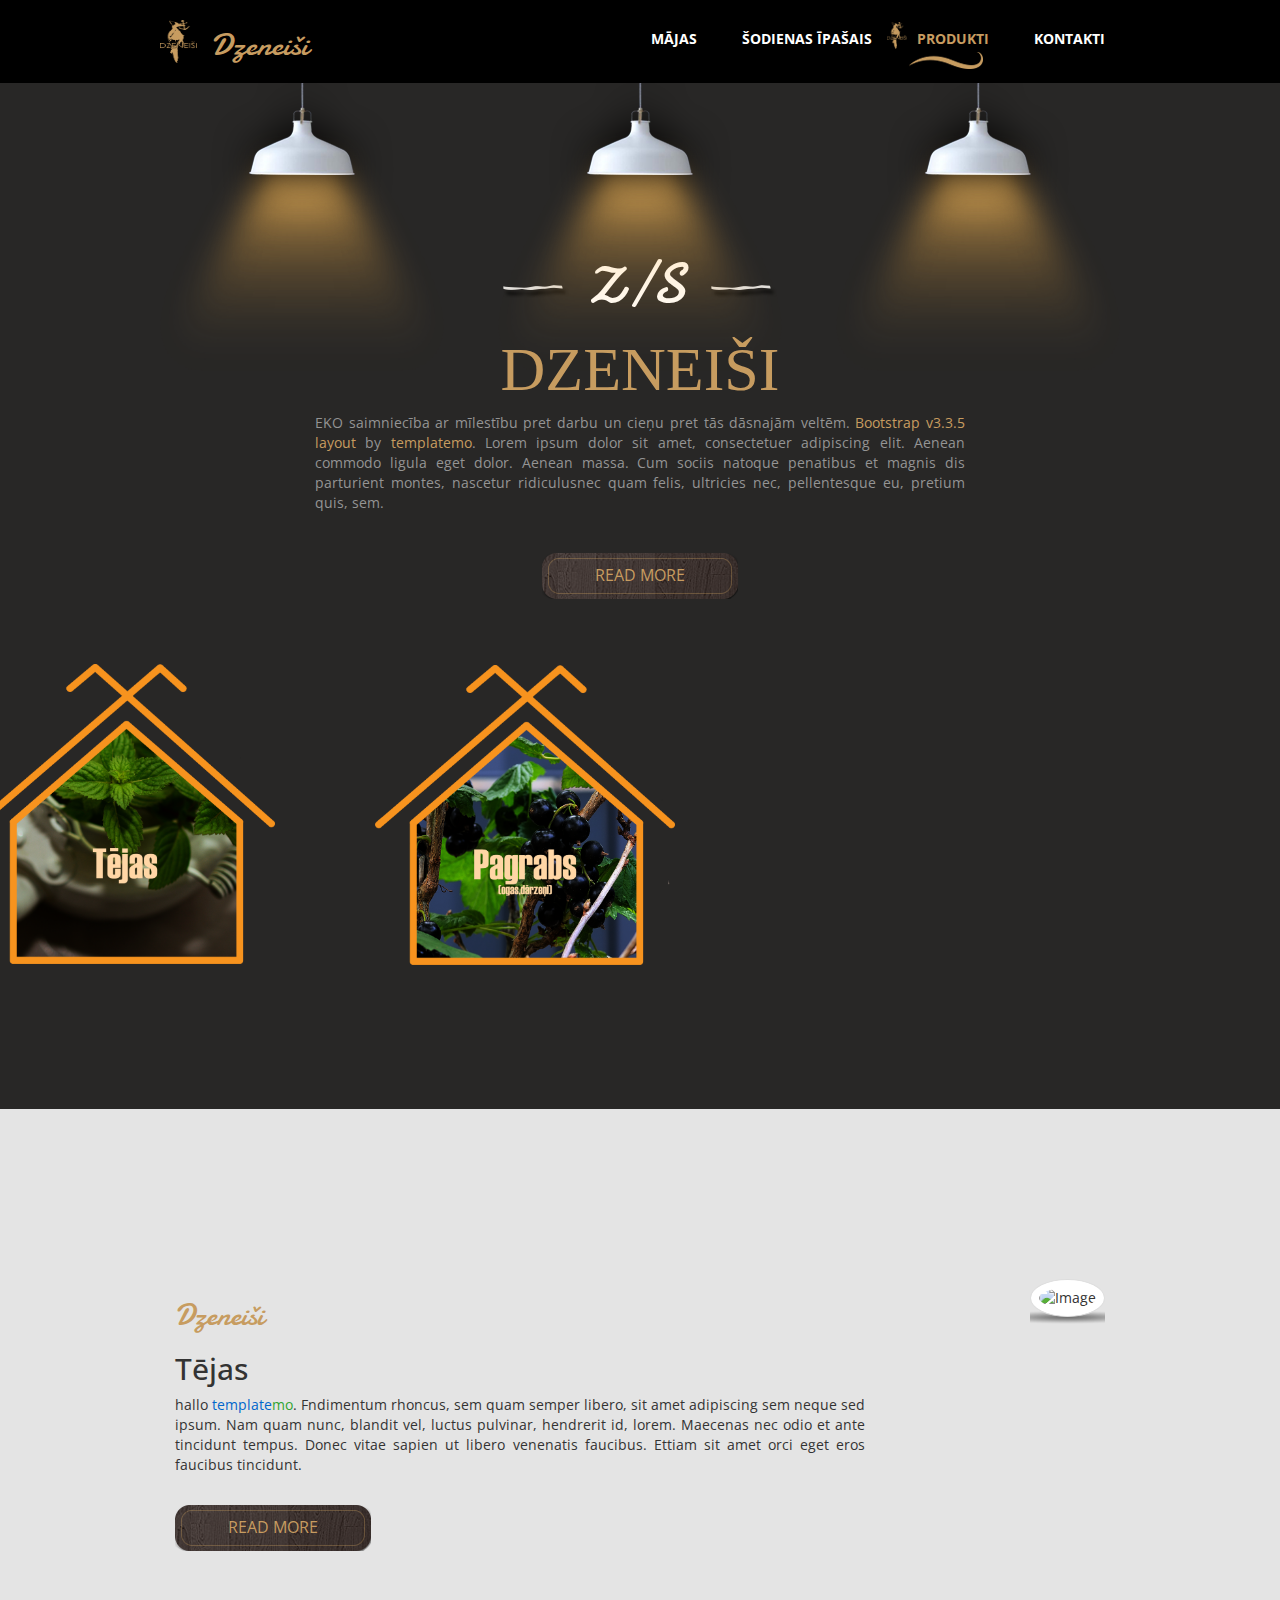
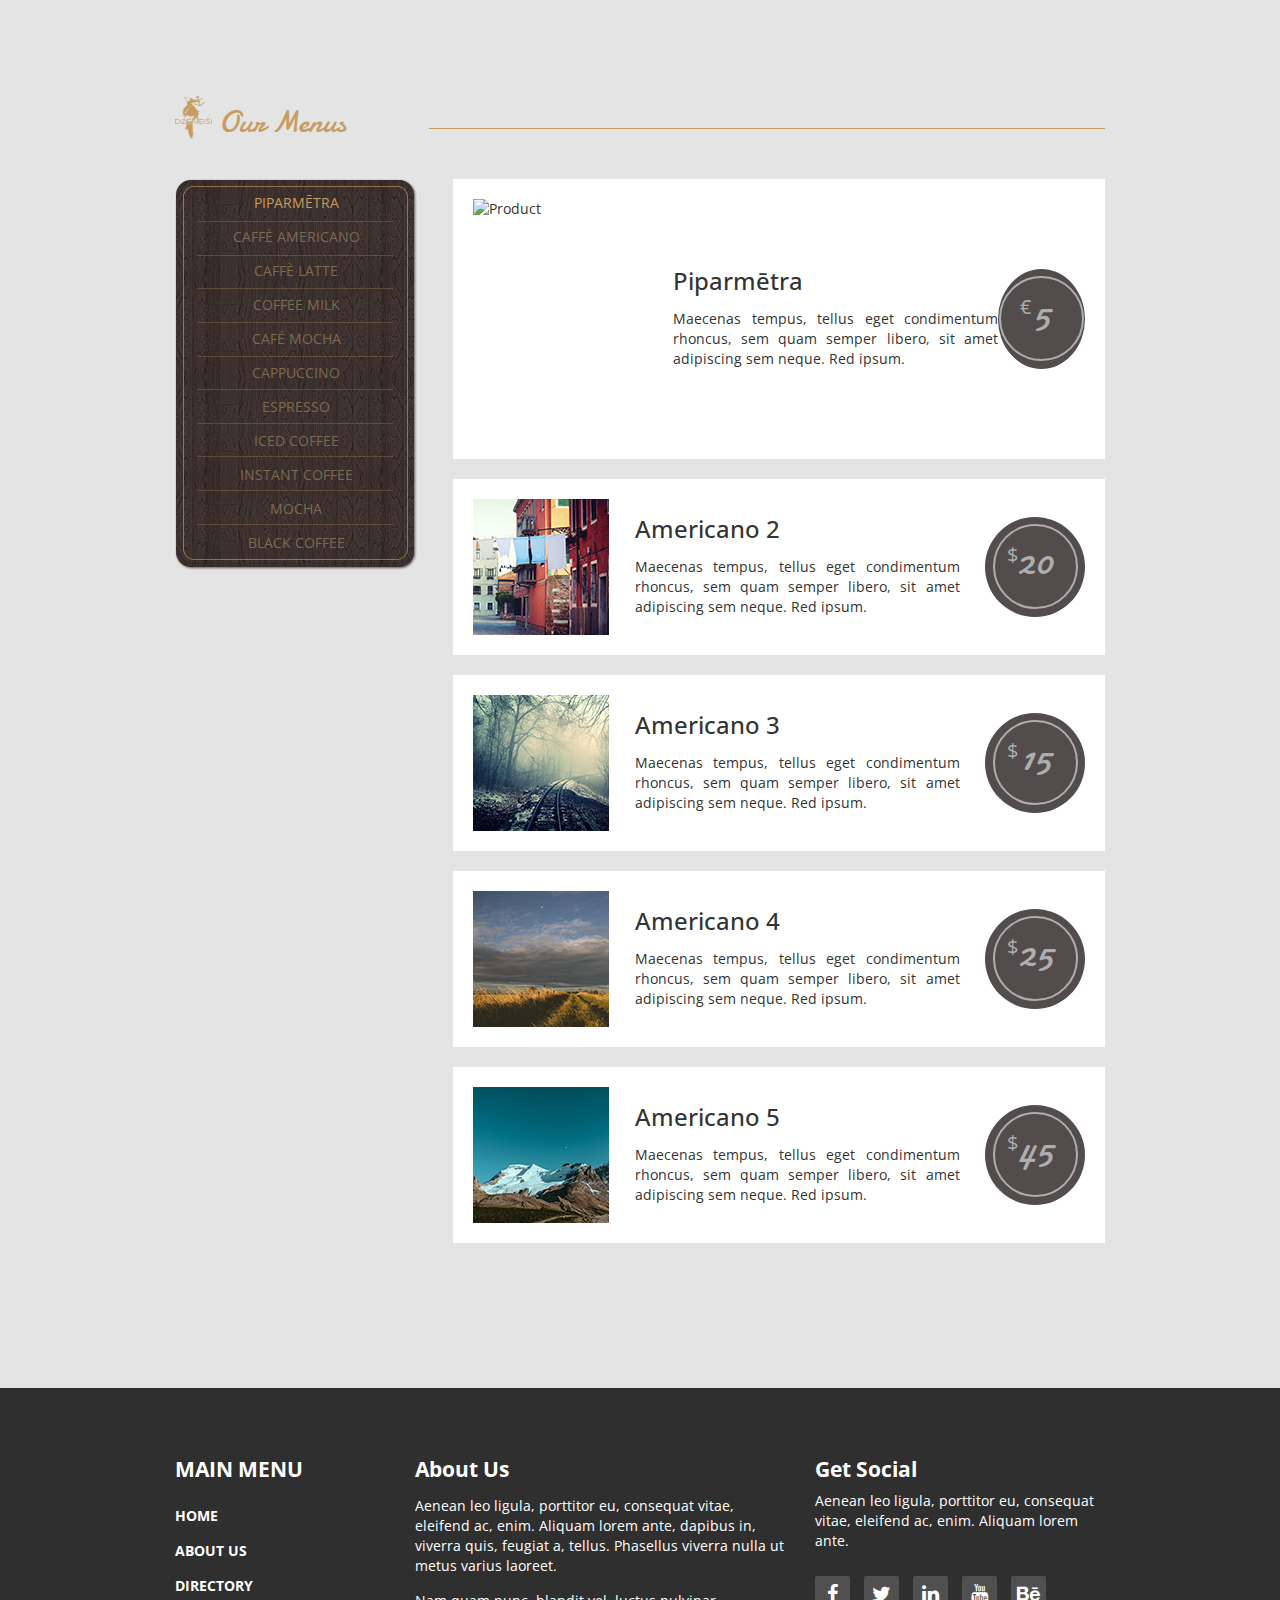
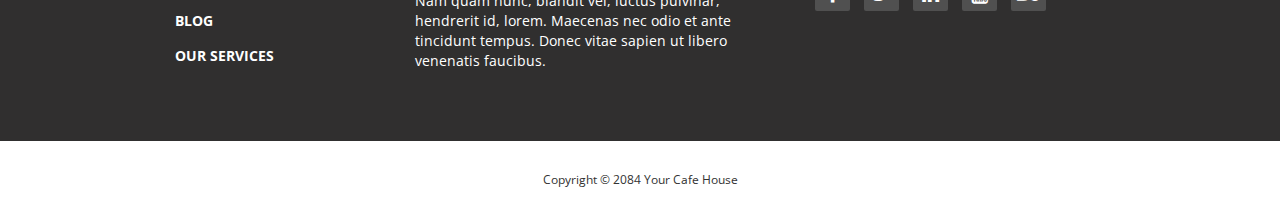
==== commit 12f9f28d: "Update menu.html" ====
--- a/menu.html
+++ b/menu.html
@@ -80,9 +80,9 @@
       <div class="container" id="main">
         <section class="tm-section row">
           <div class="col-lg-9 col-md-9 col-sm-8">
-            <h2 class="tm-section-header gold-text tm-handwriting-font">Variety of Menus</h2>
-            <h2>Cafe House</h2>
-            <p class="tm-welcome-description">This is free HTML5 website template from <span class="blue-text">template</span><span class="green-text">mo</span>. Fndimentum rhoncus, sem quam semper libero, sit amet adipiscing sem neque sed ipsum. Nam quam nunc, blandit vel, luctus pulvinar, hendrerit id, lorem. Maecenas nec odio et ante tincidunt tempus. Donec vitae sapien ut libero venenatis faucibus. Ettiam sit amet orci eget eros faucibus tincidunt.</p>
+            <h2 class="tm-section-header gold-text tm-handwriting-font">Dzeneiši</h2>
+            <h2>Tējas</h2>
+            <p class="tm-welcome-description"> hallo <span class="blue-text">template</span><span class="green-text">mo</span>. Fndimentum rhoncus, sem quam semper libero, sit amet adipiscing sem neque sed ipsum. Nam quam nunc, blandit vel, luctus pulvinar, hendrerit id, lorem. Maecenas nec odio et ante tincidunt tempus. Donec vitae sapien ut libero venenatis faucibus. Ettiam sit amet orci eget eros faucibus tincidunt.</p>
             <a href="#" class="tm-more-button margin-top-30">Read More</a> 
           </div>
           <div class="col-lg-3 col-md-3 col-sm-4 tm-welcome-img-container">
--- a/css/templatemo-style.css
+++ b/css/templatemo-style.css
@@ -766,3 +766,13 @@
 @media screen and (max-width: 370px) {
   .tm-welcome-content { margin-bottom: 60px; }
 }
+
+@media all and (min-width: 480px) {
+    .deskContent {display:block;}
+    .phoneContent {display:none;}
+}
+
+@media all and (max-width: 479px) {
+    .deskContent {display:none;}
+    .phoneContent {display:block;}
+}
